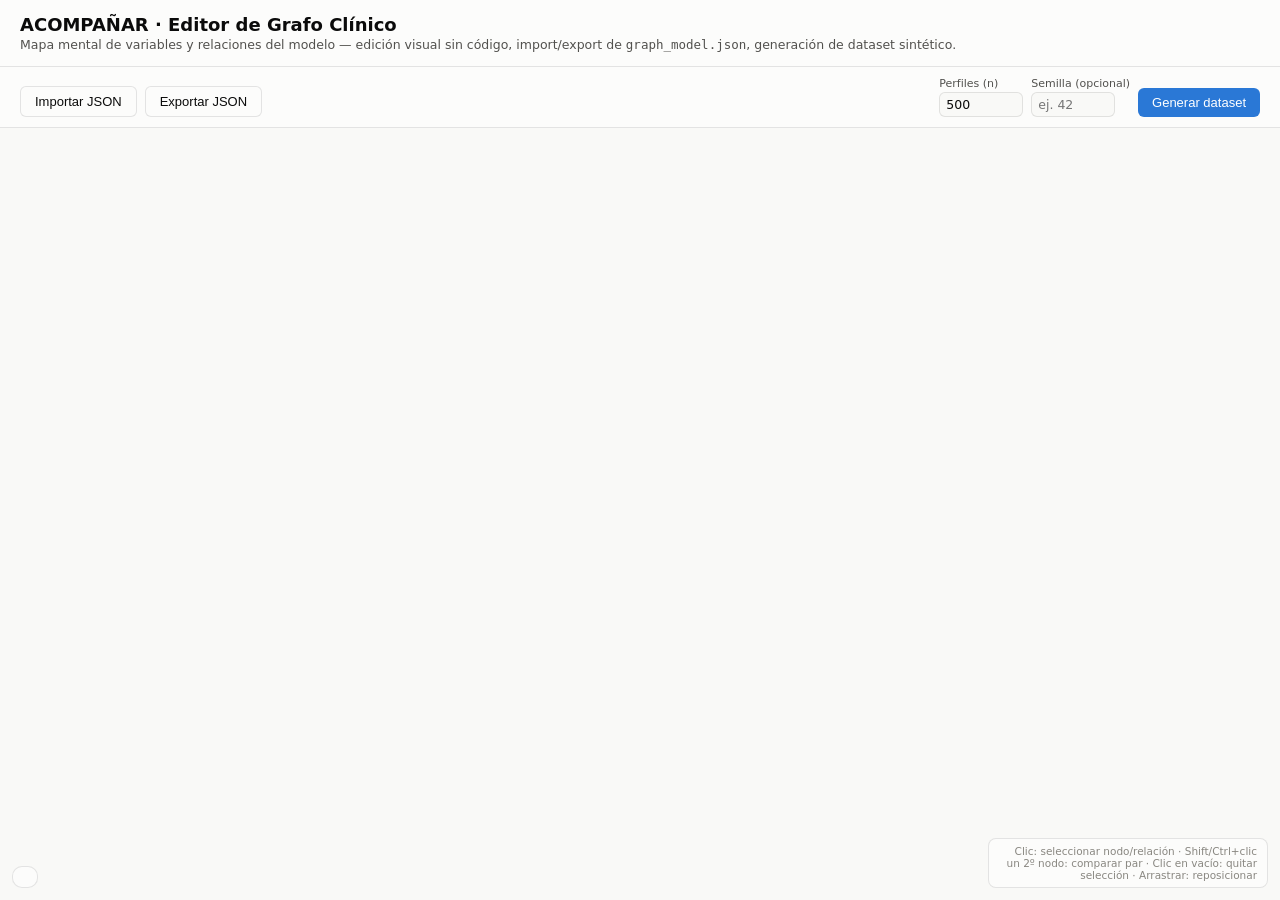
==== ui/index.html @ c27e4724 "Nuevo visualizador grafico y data" ====
<!doctype html>
<html lang="es">
<head>
<meta charset="UTF-8">
<meta name="viewport" content="width=device-width, initial-scale=1.0">
<title>ACOMPAÑAR — Editor de Grafo Clínico</title>
<link rel="stylesheet" href="style.css">
</head>
<body>

<header class="app-header">
  <h1>ACOMPAÑAR · Editor de Grafo Clínico</h1>
  <p>Mapa mental de variables y relaciones del modelo — edición visual sin código, import/export de <code>graph_model.json</code>, generación de dataset sintético.</p>
</header>

<div id="banner" class="banner" hidden>
  <span id="banner-text"></span>
  <button class="close-x" id="banner-close" aria-label="Cerrar">&times;</button>
</div>

<div class="toolbar">
  <div class="toolbar-group">
    <button class="secondary-btn" id="btn-import">Importar JSON</button>
    <input type="file" id="file-import" accept="application/json,.json" hidden>
    <button class="secondary-btn" id="btn-export">Exportar JSON</button>
  </div>
  <div class="toolbar-group">
    <label>Perfiles (n)
      <input type="number" id="gen-n" min="1" max="20000" value="500">
    </label>
    <label>Semilla (opcional)
      <input type="number" id="gen-seed" placeholder="ej. 42">
    </label>
    <button class="primary-btn" id="btn-generate">Generar dataset</button>
  </div>
</div>

<div class="workspace">
  <div id="canvas-wrap">
    <svg id="graph-svg"></svg>
    <div id="legend"></div>
    <div id="hint">Clic: seleccionar nodo/relación · Shift/Ctrl+clic un 2º nodo: comparar par · Clic en vacío: quitar selección · Arrastrar: reposicionar</div>
  </div>
  <aside id="inspector" hidden></aside>
</div>

<div id="compare-popup" hidden></div>

<script src="https://d3js.org/d3.v7.min.js"></script>
<script src="app.js"></script>
</body>
</html>
---- ui/style.css ----
:root {
  color-scheme: light;
  --surface-1:      #fcfcfb;
  --page:           #f9f9f7;
  --text-primary:   #0b0b0b;
  --text-secondary: #52514e;
  --muted:          #898781;
  --grid:           #e1e0d9;
  --baseline:       #c3c2b7;
  --border:         rgba(11,11,11,0.10);
  --series-1:       #2a78d6;
  --series-2:       #eb6834;
  --series-3:       #1baf7a;
  --div-pos:        #2a78d6;
  --div-neg:        #e34948;
  --div-mid:        #f0efec;
  --good:           #0ca30c;
  --warning:        #fab219;
  --critical:       #d03b3b;
  /* categorical palette (dataviz skill, validated adjacent-order, 8 slots) —
     categories are assigned to slots dynamically at runtime by app.js based
     on what's actually present in the loaded schema (not hardcoded names,
     since a real schema may use more/other category strings than the 6
     named in the spec). Category #9+ falls back to --muted. */
  --cat-slot-0: #2a78d6; /* blue */
  --cat-slot-1: #eb6834; /* orange */
  --cat-slot-2: #1baf7a; /* aqua */
  --cat-slot-3: #eda100; /* yellow */
  --cat-slot-4: #e87ba4; /* magenta */
  --cat-slot-5: #008300; /* green */
  --cat-slot-6: #4a3aa7; /* violet */
  --cat-slot-7: #e34948; /* red */
}

@media (prefers-color-scheme: dark) {
  :root:where(:not([data-theme="light"])) {
    color-scheme: dark;
    --surface-1:      #1a1a19;
    --page:           #0d0d0d;
    --text-primary:   #ffffff;
    --text-secondary: #c3c2b7;
    --muted:          #898781;
    --grid:           #2c2c2a;
    --baseline:       #383835;
    --border:         rgba(255,255,255,0.10);
    --series-1:       #3987e5;
    --series-2:       #d95926;
    --series-3:       #199e70;
    --div-pos:        #3987e5;
    --div-neg:        #e66767;
    --div-mid:        #383835;
    --good:           #0ca30c;
    --warning:        #fab219;
    --critical:       #e66767;
    --cat-slot-0: #3987e5;
    --cat-slot-1: #d95926;
    --cat-slot-2: #199e70;
    --cat-slot-3: #c98500;
    --cat-slot-4: #d55181;
    --cat-slot-5: #008300;
    --cat-slot-6: #9085e9;
    --cat-slot-7: #e66767;
  }
}
:root[data-theme="dark"] {
  color-scheme: dark;
  --surface-1:      #1a1a19;
  --page:           #0d0d0d;
  --text-primary:   #ffffff;
  --text-secondary: #c3c2b7;
  --muted:          #898781;
  --grid:           #2c2c2a;
  --baseline:       #383835;
  --border:         rgba(255,255,255,0.10);
  --series-1:       #3987e5;
  --series-2:       #d95926;
  --series-3:       #199e70;
  --div-pos:        #3987e5;
  --div-neg:        #e66767;
  --div-mid:        #383835;
  --critical:       #e66767;
  --cat-slot-0: #3987e5;
  --cat-slot-1: #d95926;
  --cat-slot-2: #199e70;
  --cat-slot-3: #c98500;
  --cat-slot-4: #d55181;
  --cat-slot-5: #008300;
  --cat-slot-6: #9085e9;
  --cat-slot-7: #e66767;
}

* { box-sizing: border-box; }
html, body {
  margin: 0; padding: 0; height: 100%;
  background: var(--page);
  color: var(--text-primary);
  font-family: system-ui, -apple-system, "Segoe UI", sans-serif;
}
body { display: flex; flex-direction: column; height: 100vh; overflow: hidden; }

header.app-header {
  padding: 14px 20px;
  border-bottom: 1px solid var(--border);
  background: var(--surface-1);
  flex: 0 0 auto;
}
header.app-header h1 { margin: 0 0 2px; font-size: 18px; }
header.app-header p { margin: 0; color: var(--text-secondary); font-size: 12.5px; }

.banner {
  flex: 0 0 auto;
  padding: 9px 20px;
  font-size: 13px;
  display: flex; align-items: center; justify-content: space-between; gap: 12px;
}
.banner[hidden] { display: none; }
.banner.warn { background: color-mix(in srgb, var(--warning) 18%, transparent); color: var(--text-primary); border-bottom: 1px solid var(--border); }
.banner.error { background: color-mix(in srgb, var(--critical) 16%, transparent); color: var(--text-primary); border-bottom: 1px solid var(--border); }
.banner.info { background: color-mix(in srgb, var(--series-1) 14%, transparent); color: var(--text-primary); border-bottom: 1px solid var(--border); }
.banner button.close-x {
  background: none; border: none; color: inherit; cursor: pointer; font-size: 15px; line-height: 1;
  opacity: .6;
}
.banner button.close-x:hover { opacity: 1; }

.toolbar {
  flex: 0 0 auto;
  display: flex; justify-content: space-between; align-items: flex-end; flex-wrap: wrap;
  gap: 10px; padding: 10px 20px;
  background: var(--surface-1); border-bottom: 1px solid var(--border);
}
.toolbar-group { display: flex; gap: 8px; align-items: flex-end; flex-wrap: wrap; }
.toolbar-group label { display: flex; flex-direction: column; gap: 2px; font-size: 11px; color: var(--text-secondary); }

input[type="text"], input[type="number"], input[type="search"], select, textarea {
  font: inherit; font-size: 12.5px;
  background: var(--page); color: var(--text-primary);
  border: 1px solid var(--border); border-radius: 6px;
  padding: 4px 6px;
}
input[type="number"] { width: 84px; }
textarea { resize: vertical; width: 100%; min-height: 46px; }

.primary-btn {
  background: var(--series-1); color: white; border: none;
  border-radius: 6px; padding: 7px 14px; font-size: 13px; cursor: pointer;
}
.primary-btn:hover { filter: brightness(1.08); }
.primary-btn:disabled { opacity: .5; cursor: not-allowed; }

.secondary-btn {
  background: var(--surface-1); color: var(--text-primary); border: 1px solid var(--border);
  border-radius: 6px; padding: 7px 14px; font-size: 13px; cursor: pointer;
}
.secondary-btn:hover { border-color: var(--text-secondary); }

.icon-btn {
  background: none; border: 1px solid var(--border); border-radius: 6px;
  cursor: pointer; color: var(--text-secondary); padding: 3px 7px; font-size: 12px;
}
.icon-btn:hover { color: var(--critical); }

.workspace { flex: 1 1 auto; display: flex; min-height: 0; }

#canvas-wrap { position: relative; flex: 1 1 auto; overflow: hidden; background: var(--page); }
#graph-svg { width: 100%; height: 100%; display: block; cursor: grab; }
#graph-svg:active { cursor: grabbing; }

.node-group { cursor: pointer; }
.node-group circle.node-bubble {
  stroke: var(--surface-1);
  stroke-width: 2px;
  transition: opacity .15s ease, r .2s ease;
}
.node-group.dimmed { opacity: .16; }
.node-group text.node-label {
  fill: var(--text-primary);
  font-size: 10.5px;
  font-weight: 600;
  text-anchor: middle;
  pointer-events: none;
  paint-order: stroke;
  stroke: var(--surface-1);
  stroke-width: 3px;
  stroke-linejoin: round;
}
.node-group.selected circle.node-bubble { stroke: var(--text-primary); stroke-width: 3px; }
.node-group.compare-a circle.node-bubble { stroke: var(--div-pos); stroke-width: 4px; }
.node-group.compare-b circle.node-bubble { stroke: var(--div-neg); stroke-width: 4px; }

.edge-group { transition: opacity .15s ease; }
.edge-group.dimmed { opacity: .12; }
.edge-group .edge-hit { stroke: transparent; stroke-width: 14px; fill: none; cursor: pointer; }
.edge-group .edge-line { fill: none; stroke-width: 2px; stroke: var(--text-secondary); }
.edge-group.rel-correlated .edge-line { stroke-dasharray: 6 4; }
.edge-group.rel-compound .edge-line { stroke-dasharray: 2 3; }
.edge-group.rel-inhibitory .edge-line { stroke: var(--critical); }
.edge-group.selected .edge-line { stroke-width: 3.5px; }

.arrowhead-ink { fill: var(--text-secondary); }
.arrowhead-critical { fill: var(--critical); }

#legend {
  position: absolute; left: 12px; bottom: 12px;
  background: color-mix(in srgb, var(--surface-1) 92%, transparent);
  border: 1px solid var(--border); border-radius: 10px;
  padding: 10px 12px; font-size: 11px; color: var(--text-secondary);
  max-width: 240px;
  backdrop-filter: blur(2px);
}
#legend h4 { margin: 0 0 6px; font-size: 10.5px; text-transform: uppercase; letter-spacing: .03em; color: var(--muted); }
#legend .legend-row { display: flex; align-items: center; gap: 6px; margin: 3px 0; }
#legend .swatch { width: 10px; height: 10px; border-radius: 50%; flex: 0 0 auto; }
#legend .line-sample { width: 22px; height: 0; border-top: 2px solid var(--text-secondary); flex: 0 0 auto; }
#legend .line-sample.correlated { border-top-style: dashed; }
#legend .line-sample.compound { border-top-style: dotted; }
#legend .line-sample.inhibitory { border-top-color: var(--critical); }
#legend .legend-cats { display: grid; grid-template-columns: 1fr 1fr; gap: 2px 10px; margin-bottom: 8px; }

#hint {
  position: absolute; right: 12px; bottom: 12px;
  background: color-mix(in srgb, var(--surface-1) 92%, transparent);
  border: 1px solid var(--border); border-radius: 8px;
  padding: 6px 10px; font-size: 10.5px; color: var(--muted);
  max-width: 280px; text-align: right;
}

#inspector {
  flex: 0 0 320px; max-width: 320px; overflow-y: auto;
  background: var(--surface-1); border-left: 1px solid var(--border);
  padding: 16px;
}
#inspector[hidden] { display: none; }
#inspector h3 { margin: 0 0 2px; font-size: 15px; }
#inspector .insp-sub { color: var(--muted); font-size: 11px; margin: 0 0 14px; text-transform: uppercase; letter-spacing: .03em; }
#inspector .field-row { display: flex; flex-direction: column; gap: 3px; margin-bottom: 10px; }
#inspector .field-row label { font-size: 11px; color: var(--text-secondary); }
#inspector .field-pair { display: flex; gap: 8px; }
#inspector .field-pair .field-row { flex: 1; }
#inspector .cat-row { display: flex; gap: 6px; align-items: center; margin-bottom: 5px; }
#inspector .cat-row input[type="text"] { flex: 1; min-width: 0; }
#inspector .cat-row input[type="number"] { width: 64px; }
#inspector .close-insp { float: right; }
#inspector .section-title { font-size: 11px; color: var(--muted); text-transform: uppercase; letter-spacing: .03em; margin: 16px 0 8px; border-top: 1px solid var(--border); padding-top: 12px; }

#compare-popup[hidden] { display: none; }
#compare-popup {
  position: absolute; inset: 0; z-index: 20;
  display: flex; align-items: center; justify-content: center;
  background: rgba(0,0,0,0.35);
}
.compare-card {
  background: var(--surface-1); border: 1px solid var(--border); border-radius: 12px;
  padding: 18px; width: min(560px, 92vw); max-height: 82vh; overflow-y: auto;
  box-shadow: 0 12px 40px rgba(0,0,0,.25);
}
.compare-card h3 { margin: 0 0 12px; font-size: 15px; display: flex; justify-content: space-between; align-items: center; }
.compare-nodes { display: flex; gap: 12px; margin-bottom: 14px; }
.compare-node { flex: 1; border: 1px solid var(--border); border-radius: 8px; padding: 8px 10px; }
.compare-node .cn-title { font-weight: 600; font-size: 13px; margin-bottom: 4px; display: flex; align-items: center; gap: 6px; }
.compare-node .cn-desc { font-size: 12px; color: var(--text-secondary); }
.compare-edge-empty { font-size: 12.5px; color: var(--muted); font-style: italic; }

.chip {
  display: inline-block; width: 9px; height: 9px; border-radius: 50%;
}

::-webkit-scrollbar { width: 9px; height: 9px; }
::-webkit-scrollbar-thumb { background: var(--baseline); border-radius: 6px; }
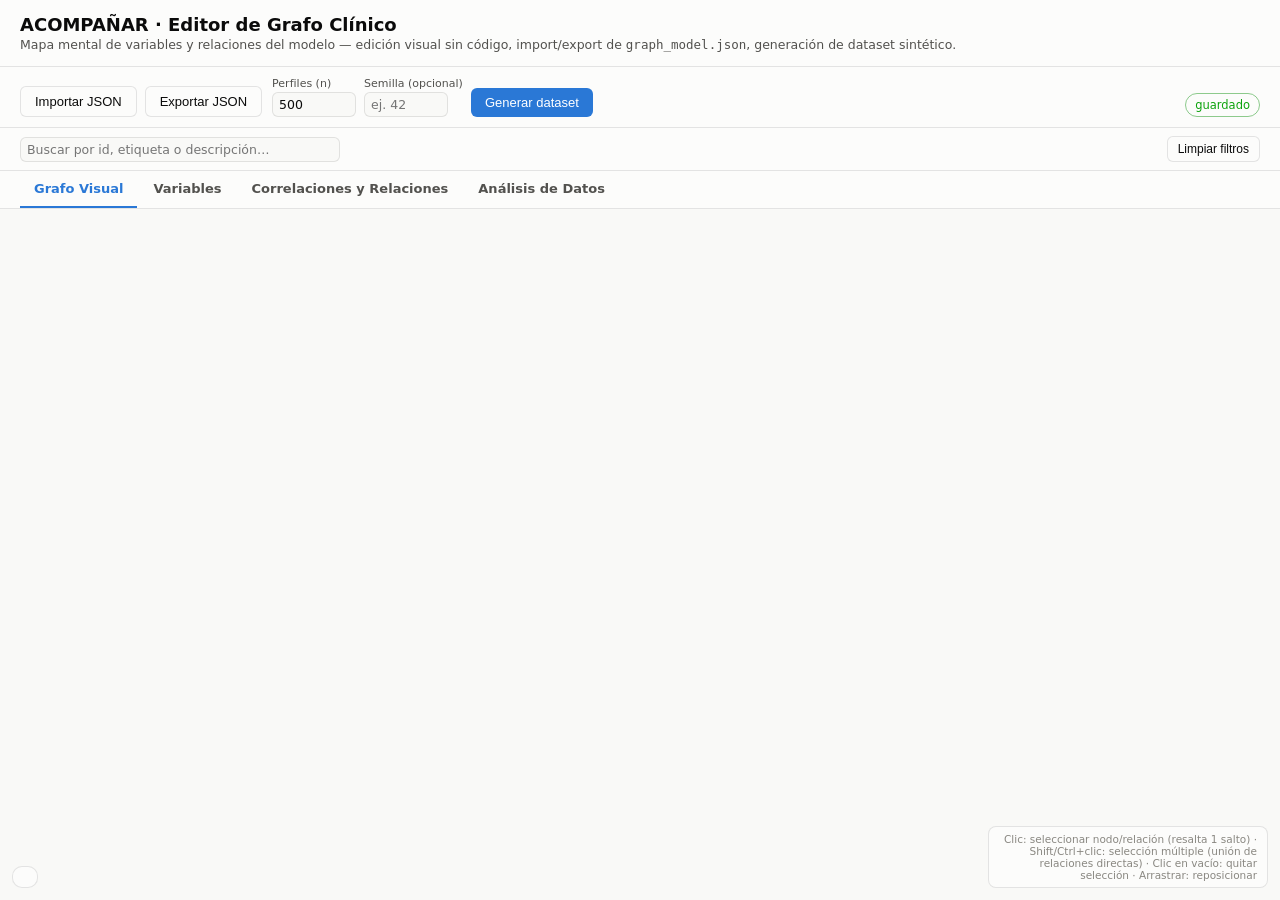
==== commit 667ad164: "Rebuild as single tabbed graph app, ground schema in cancer prevalence - Remove legacy vanilla-JS ap" ====
--- a/ui/index.html
+++ b/ui/index.html
@@ -33,18 +33,82 @@
     </label>
     <button class="primary-btn" id="btn-generate">Generar dataset</button>
   </div>
+  <div class="toolbar-group toolbar-group-status">
+    <span id="save-status" class="save-status saved">guardado</span>
+  </div>
 </div>
 
-<div class="workspace">
-  <div id="canvas-wrap">
-    <svg id="graph-svg"></svg>
-    <div id="legend"></div>
-    <div id="hint">Clic: seleccionar nodo/relación · Shift/Ctrl+clic un 2º nodo: comparar par · Clic en vacío: quitar selección · Arrastrar: reposicionar</div>
-  </div>
-  <aside id="inspector" hidden></aside>
+<div class="filter-bar">
+  <input type="search" id="search-input" placeholder="Buscar por id, etiqueta o descripción…" aria-label="Buscar variables">
+  <div id="category-filter" class="category-filter" aria-label="Filtrar por categoría"></div>
+  <button class="secondary-btn tiny-btn" id="btn-clear-filter" type="button">Limpiar filtros</button>
 </div>
 
+<div class="tabbar" role="tablist">
+  <button class="tab-btn active" data-tab="graph" role="tab" aria-selected="true">Grafo Visual</button>
+  <button class="tab-btn" data-tab="variables" role="tab" aria-selected="false">Variables</button>
+  <button class="tab-btn" data-tab="correlations" role="tab" aria-selected="false">Correlaciones y Relaciones</button>
+  <button class="tab-btn" data-tab="analysis" role="tab" aria-selected="false">Análisis de Datos</button>
+</div>
+
+<div class="tab-panels">
+
+  <section id="panel-graph" class="tab-panel active">
+    <div class="workspace">
+      <div id="canvas-wrap">
+        <svg id="graph-svg"></svg>
+        <div id="legend"></div>
+        <div id="hint">Clic: seleccionar nodo/relación (resalta 1 salto) · Shift/Ctrl+clic: selección múltiple (unión de relaciones directas) · Clic en vacío: quitar selección · Arrastrar: reposicionar</div>
+      </div>
+    </div>
+  </section>
+
+  <section id="panel-variables" class="tab-panel">
+    <div class="panel-toolbar">
+      <button class="primary-btn" id="btn-add-node" type="button">+ Nueva variable</button>
+      <span class="panel-count" id="variables-count"></span>
+    </div>
+    <div class="table-scroll">
+      <table class="data-table">
+        <thead>
+          <tr>
+            <th>ID</th><th>Etiqueta</th><th>Categoría</th><th>Tipo</th><th>Parámetros</th><th>Acciones</th>
+          </tr>
+        </thead>
+        <tbody id="variables-tbody"></tbody>
+      </table>
+    </div>
+  </section>
+
+  <section id="panel-correlations" class="tab-panel">
+    <div class="panel-toolbar">
+      <button class="primary-btn" id="btn-add-edge" type="button">+ Nueva relación</button>
+      <span class="panel-count" id="correlations-count"></span>
+    </div>
+    <div class="table-scroll">
+      <table class="data-table">
+        <thead>
+          <tr>
+            <th>ID</th><th>Origen</th><th>Destino</th><th>Tipo</th><th>Fuerza</th><th>Peso</th><th>Fórmula</th><th>Descripción</th><th>Acciones</th>
+          </tr>
+        </thead>
+        <tbody id="correlations-tbody"></tbody>
+      </table>
+    </div>
+  </section>
+
+  <section id="panel-analysis" class="tab-panel">
+    <div id="analysis-content"><p class="analysis-loading">Abre esta pestaña para ejecutar el análisis.</p></div>
+  </section>
+
+</div>
+
+<datalist id="category-datalist"></datalist>
+
+<aside id="inspector" hidden></aside>
 <div id="compare-popup" hidden></div>
+<div id="node-form-modal" class="modal-overlay" hidden></div>
+<div id="edge-form-modal" class="modal-overlay" hidden></div>
 
 <script src="https://d3js.org/d3.v7.min.js"></script>
 <script src="app.js"></script>
--- a/ui/style.css
+++ b/ui/style.css
@@ -160,9 +160,9 @@
 }
 .icon-btn:hover { color: var(--critical); }
 
-.workspace { flex: 1 1 auto; display: flex; min-height: 0; }
-
-#canvas-wrap { position: relative; flex: 1 1 auto; overflow: hidden; background: var(--page); }
+.workspace { flex: 1 1 auto; display: flex; min-height: 0; height: 100%; }
+
+#canvas-wrap { position: relative; flex: 1 1 auto; overflow: hidden; background: var(--page); height: 100%; }
 #graph-svg { width: 100%; height: 100%; display: block; cursor: grab; }
 #graph-svg:active { cursor: grabbing; }
 
@@ -226,8 +226,10 @@
 }
 
 #inspector {
-  flex: 0 0 320px; max-width: 320px; overflow-y: auto;
+  position: fixed; top: 0; right: 0; bottom: 0; z-index: 40;
+  width: 320px; max-width: 86vw; overflow-y: auto;
   background: var(--surface-1); border-left: 1px solid var(--border);
+  box-shadow: -8px 0 24px rgba(0,0,0,.18);
   padding: 16px;
 }
 #inspector[hidden] { display: none; }
@@ -267,3 +269,142 @@
 
 ::-webkit-scrollbar { width: 9px; height: 9px; }
 ::-webkit-scrollbar-thumb { background: var(--baseline); border-radius: 6px; }
+
+/* ---------------------------------------------------------------------- *
+ * Save status indicator
+ * ---------------------------------------------------------------------- */
+.toolbar-group-status { margin-left: auto; }
+.save-status { font-size: 11.5px; padding: 4px 9px; border-radius: 999px; border: 1px solid var(--border); color: var(--text-secondary); white-space: nowrap; }
+.save-status.saved { color: var(--good); border-color: color-mix(in srgb, var(--good) 40%, var(--border)); }
+.save-status.pending { color: var(--warning); border-color: color-mix(in srgb, var(--warning) 40%, var(--border)); }
+.save-status.saving { color: var(--text-secondary); }
+.save-status.error { color: var(--critical); border-color: color-mix(in srgb, var(--critical) 40%, var(--border)); }
+
+/* ---------------------------------------------------------------------- *
+ * Global search + category filter bar
+ * ---------------------------------------------------------------------- */
+.filter-bar {
+  flex: 0 0 auto; display: flex; align-items: center; gap: 10px; flex-wrap: wrap;
+  padding: 8px 20px; background: var(--surface-1); border-bottom: 1px solid var(--border);
+}
+#search-input { flex: 0 1 320px; min-width: 180px; }
+.category-filter { display: flex; gap: 6px; flex-wrap: wrap; flex: 1 1 auto; }
+.cat-chip {
+  --chip-color: var(--muted);
+  font-size: 11px; padding: 4px 10px; border-radius: 999px; cursor: pointer;
+  border: 1px solid var(--border); background: var(--page); color: var(--text-secondary);
+  display: inline-flex; align-items: center; gap: 5px;
+}
+.cat-chip::before { content: ""; width: 8px; height: 8px; border-radius: 50%; background: var(--chip-color); display: inline-block; }
+.cat-chip.active { background: color-mix(in srgb, var(--chip-color) 22%, var(--page)); color: var(--text-primary); border-color: var(--chip-color); }
+.tiny-btn { padding: 5px 10px; font-size: 12px; }
+
+/* ---------------------------------------------------------------------- *
+ * Tabs
+ * ---------------------------------------------------------------------- */
+.tabbar {
+  flex: 0 0 auto; display: flex; gap: 2px; padding: 0 20px;
+  background: var(--surface-1); border-bottom: 1px solid var(--border);
+}
+.tab-btn {
+  background: none; border: none; border-bottom: 2px solid transparent;
+  color: var(--text-secondary); font: inherit; font-size: 13px; font-weight: 600;
+  padding: 10px 14px; cursor: pointer;
+}
+.tab-btn:hover { color: var(--text-primary); }
+.tab-btn.active { color: var(--series-1); border-bottom-color: var(--series-1); }
+
+.tab-panels { flex: 1 1 auto; min-height: 0; display: flex; }
+.tab-panel { display: none; flex: 1 1 auto; min-height: 0; }
+.tab-panel.active { display: flex; flex-direction: column; }
+#panel-variables.active, #panel-correlations.active, #panel-analysis.active {
+  overflow-y: auto; padding: 16px 20px 40px;
+}
+
+.panel-toolbar { display: flex; align-items: center; gap: 12px; margin-bottom: 12px; flex: 0 0 auto; }
+.panel-count { font-size: 12px; color: var(--muted); }
+
+/* ---------------------------------------------------------------------- *
+ * Data tables (Variables / Correlations)
+ * ---------------------------------------------------------------------- */
+.table-scroll { overflow: auto; max-width: 100%; }
+.data-table { border-collapse: collapse; width: 100%; font-size: 12.5px; }
+.data-table th, .data-table td { padding: 7px 10px; border-bottom: 1px solid var(--border); text-align: left; vertical-align: top; }
+.data-table thead th { color: var(--muted); font-size: 10.5px; text-transform: uppercase; letter-spacing: .03em; position: sticky; top: 0; background: var(--page); }
+.data-table tbody tr:hover { background: color-mix(in srgb, var(--surface-1) 60%, transparent); }
+.data-table td.mono { font-family: ui-monospace, "SF Mono", Consolas, monospace; font-size: 11.5px; }
+.data-table td.small { color: var(--text-secondary); font-size: 11.5px; }
+.data-table td.row-actions { white-space: nowrap; }
+.data-table .empty-row { text-align: center; color: var(--muted); padding: 20px; }
+.icon-btn.danger:hover { color: var(--critical); }
+
+/* ---------------------------------------------------------------------- *
+ * Modals (Add node / Add edge) — reuse compare-card look
+ * ---------------------------------------------------------------------- */
+.modal-overlay[hidden] { display: none; }
+.modal-overlay {
+  position: fixed; inset: 0; z-index: 50;
+  display: flex; align-items: center; justify-content: center;
+  background: rgba(0,0,0,0.35);
+}
+.modal-card {
+  background: var(--surface-1); border: 1px solid var(--border); border-radius: 12px;
+  padding: 18px; width: min(520px, 92vw); max-height: 86vh; overflow-y: auto;
+  box-shadow: 0 12px 40px rgba(0,0,0,.25);
+}
+.modal-card h3 { margin: 0 0 14px; font-size: 15px; display: flex; justify-content: space-between; align-items: center; }
+.modal-card .field-row { display: flex; flex-direction: column; gap: 3px; margin-bottom: 10px; }
+.modal-card .field-row label { font-size: 11px; color: var(--text-secondary); }
+.modal-card .field-row input, .modal-card .field-row select, .modal-card .field-row textarea { width: 100%; }
+.modal-card .field-pair { display: flex; gap: 8px; }
+.modal-card .field-pair .field-row { flex: 1; }
+.modal-actions { display: flex; justify-content: flex-end; gap: 8px; margin-top: 14px; }
+.modal-error { color: var(--critical); font-size: 12px; margin: 4px 0 0; }
+.modal-error[hidden] { display: none; }
+
+/* ---------------------------------------------------------------------- *
+ * Graph: hidden edges (filter/selection mismatch — actually removed, not
+ * just dimmed, per spec)
+ * ---------------------------------------------------------------------- */
+.edge-group.hidden-edge { display: none; }
+.node-group.multi-selected circle.node-bubble { stroke: var(--text-primary); stroke-width: 3px; }
+
+/* ---------------------------------------------------------------------- *
+ * Data Analysis tab
+ * ---------------------------------------------------------------------- */
+.analysis-loading, .analysis-unavailable { color: var(--muted); font-size: 13px; padding: 20px 0; }
+.analysis-unavailable { color: var(--critical); }
+.analysis-meta { font-size: 12px; color: var(--muted); margin-bottom: 14px; }
+.analysis-section { margin-bottom: 26px; }
+.analysis-section h3 { font-size: 13.5px; margin: 0 0 10px; text-transform: uppercase; letter-spacing: .03em; color: var(--text-secondary); }
+.muted { color: var(--muted); font-size: 12.5px; }
+
+.stat-tile-row { display: flex; flex-wrap: wrap; gap: 10px; }
+.stat-tile {
+  background: var(--surface-1); border: 1px solid var(--border); border-radius: 10px;
+  padding: 10px 12px; min-width: 190px; flex: 1 1 190px; max-width: 260px;
+}
+.stat-tile-title { font-size: 12px; font-weight: 600; margin-bottom: 6px; }
+.stat-tile-grid { display: grid; grid-template-columns: 1fr 1fr; gap: 4px 10px; }
+.stat-tile-grid .stat-k { color: var(--muted); font-size: 10.5px; text-transform: uppercase; margin-right: 5px; }
+.stat-tile-grid .stat-v { font-size: 12.5px; font-weight: 600; }
+
+.freq-row { display: flex; align-items: center; gap: 8px; margin: 4px 0; font-size: 11.5px; }
+.freq-label { flex: 0 0 84px; overflow: hidden; text-overflow: ellipsis; white-space: nowrap; color: var(--text-secondary); }
+.freq-bar-wrap { flex: 1 1 auto; background: var(--grid); border-radius: 4px; height: 8px; overflow: hidden; }
+.freq-bar { height: 100%; background: var(--series-1); }
+.freq-count { flex: 0 0 auto; color: var(--muted); width: 26px; text-align: right; }
+
+.heatmap-table { border-collapse: collapse; font-size: 10.5px; }
+.heatmap-table th, .heatmap-table td { padding: 3px 6px; text-align: center; border: 1px solid var(--border); white-space: nowrap; }
+.heatmap-table th.heat-h { color: var(--text-secondary); font-weight: 600; background: var(--surface-1); position: sticky; left: 0; }
+.heatmap-table thead th.heat-h { position: sticky; top: 0; left: 0; z-index: 2; }
+.heatmap-table thead th { position: sticky; top: 0; background: var(--surface-1); z-index: 1; }
+.heatmap-table td.heat-cell { color: var(--text-primary); }
+
+.privacy-panel { border: 1px solid var(--border); border-radius: 10px; padding: 12px 14px; background: var(--surface-1); }
+.privacy-panel.has-warnings { border-color: color-mix(in srgb, var(--warning) 45%, var(--border)); background: color-mix(in srgb, var(--warning) 8%, var(--surface-1)); }
+.privacy-panel h4 { margin: 0 0 8px; font-size: 12.5px; }
+.privacy-panel ul { margin: 0 0 8px; padding-left: 18px; font-size: 12px; }
+.privacy-panel li { margin-bottom: 4px; }
+.privacy-note { font-size: 11px; color: var(--muted); margin: 0; }
